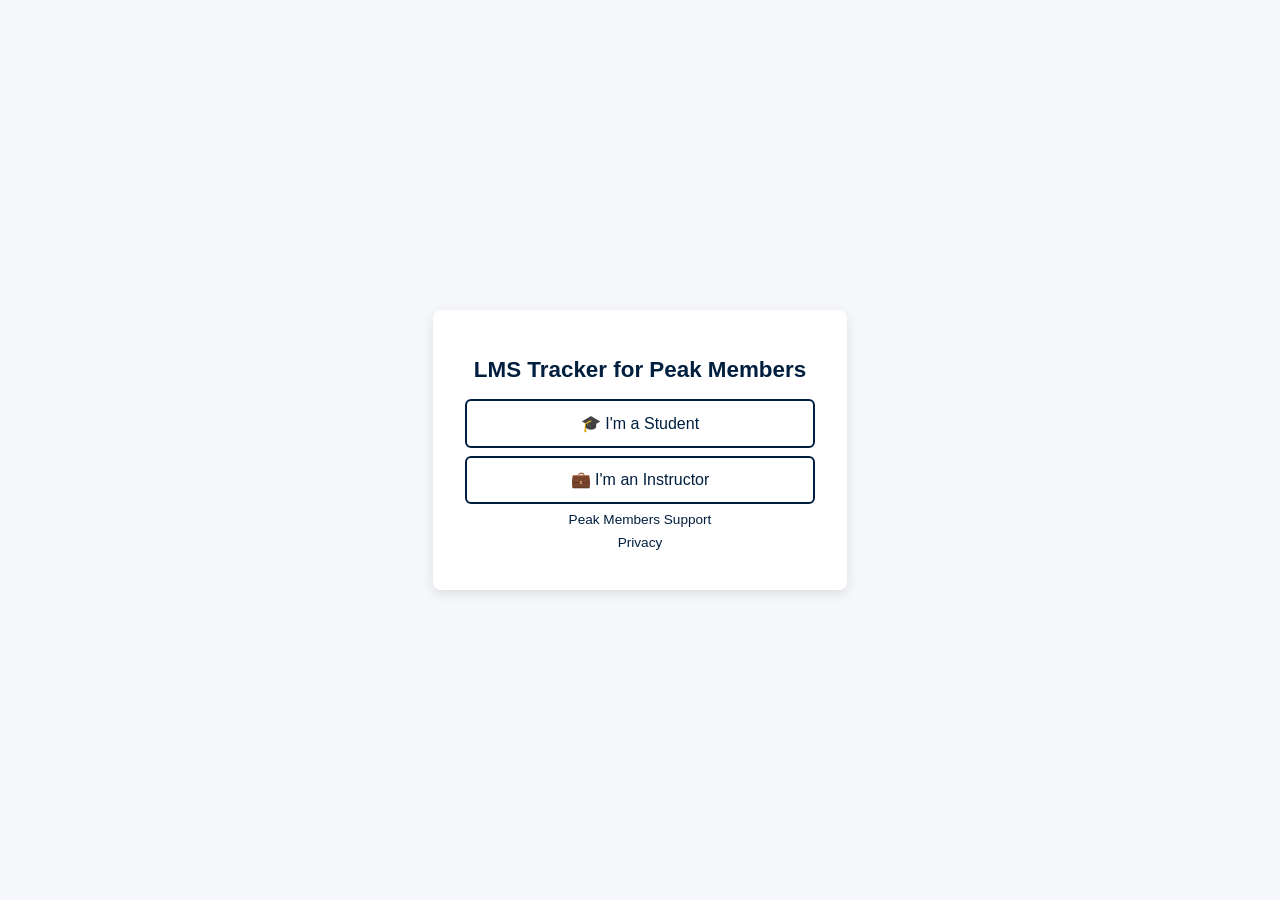
==== Login Page 2.0/index.html @ 06f6b2b8 "Add Login Page 2.0 folder (the prev ui)" ====
<!doctype html>
<html lang="en">
  <head>
    <meta charset="UTF-8" />
    <title>LMS Login Page</title>
    <link rel="stylesheet" href="style.css" />
  </head>
  <body>
    <!-- Role Selection -->
    <div class="container" id="selection">
      <h1>LMS Tracker for Peak Members</h1>
      <button class="btn student" onclick="showStudentLogin()">
        🎓 I'm a Student
      </button>
      <button class="btn instructor" onclick="showInstructorLogin()">
        💼 I'm an Instructor
      </button>
      <a href="#" class="link">Peak Members Support</a>
      <a href="#" class="link">Privacy</a>
    </div>

    <!-- Student Login -->
    <div class="container" id="studentLogin" style="display: none">
      <h1>Student Access<br /><small>Peak Members Portal</small></h1>
      <div class="form-group">
        <label for="studentUsername">Username or Email</label>
        <input
          type="text"
          id="studentUsername"
          placeholder="Enter your Peak Member ID or email"
        />
      </div>
      <div class="form-group">
        <label for="studentPassword">Password</label>
        <input type="password" id="studentPassword" placeholder="********" />
      </div>
      <a href="#" class="link">Forgot password?</a>
      <p class="note">Peak Members: Use your organization credentials</p>
      <button class="btn active" onclick="login('student')">
        Sign In to Dashboard
      </button>
      <a href="#" class="link">New Peak Member? Contact administrator</a>
      <a href="#" class="link" onclick="backToSelection()"
        >← Back to selection</a
      >
    </div>

    <!-- Instructor Login -->
    <div class="container" id="instructorLogin" style="display: none">
      <h1>Instructor Access<br /><small>Peak Members Portal</small></h1>
      <div class="form-group">
        <label for="instructorUsername">Username or Email</label>
        <input
          type="text"
          id="instructorUsername"
          placeholder="Enter your Instructor ID or email"
        />
      </div>
      <div class="form-group">
        <label for="instructorPassword">Password</label>
        <input type="password" id="instructorPassword" placeholder="********" />
      </div>
      <a href="#" class="link">Forgot password?</a>
      <p class="note">Peak Members: Use your organization credentials</p>
      <button class="btn active" onclick="login('instructor')">
        Sign In to Dashboard
      </button>
      <a href="#" class="link">New Instructor? Contact administrator</a>
      <a href="#" class="link" onclick="backToSelection()"
        >← Back to selection</a
      >
    </div>

    <!-- Dashboard -->
    <div class="container" id="dashboard" style="display: none">
      <h1>LMS Tracker Dashboard</h1>
      <p class="dashboard">
        Welcome to Peak Members Portal<br />
        You have successfully logged in to the LMS Tracker Dashboard.<br />
        This is a placeholder dashboard. Your learning management content would
        appear here.
      </p>
    </div>

    <script src="script.js"></script>
  </body>
</html>
---- Login Page 2.0/style.css ----
body {
  font-family: Arial, sans-serif;
  background: #f5f7fa;
  margin: 0;
  padding: 0;
  display: flex;
  justify-content: center;
  align-items: center;
  height: 100vh;
}

.container {
  background: #fff;
  padding: 2rem;
  border-radius: 8px;
  box-shadow: 0 4px 12px rgba(0,0,0,0.1);
  width: 350px;
  text-align: center;
}

h1 {
  font-size: 1.4rem;
  margin-bottom: 1rem;
  color: #001f3f; /* Navy Blue */
}

small {
  font-size: 0.9rem;
  color: #555;
}

.btn {
  display: block;
  width: 100%;
  padding: 0.8rem;
  margin: 0.5rem 0;
  border: 2px solid #001f3f;
  border-radius: 6px;
  font-size: 1rem;
  cursor: pointer;
  transition: background 0.3s, color 0.3s;
  background: #fff;
  color: #001f3f;
}

.btn:hover {
  background: #001f3f;
  color: #fff;
}

.btn.active {
  background: #001f3f;
  color: #fff;
}

.form-group {
  text-align: left;
  margin-bottom: 1rem;
}

label {
  display: block;
  font-size: 0.9rem;
  margin-bottom: 0.3rem;
  color: #001f3f;
}

input {
  width: 100%;
  padding: 0.6rem;
  border: 1px solid #ccc;
  border-radius: 6px;
  font-size: 1rem;
}

.link {
  display: block;
  margin: 0.5rem 0;
  font-size: 0.85rem;
  color: #001f3f;
  text-decoration: none;
}

.link:hover {
  text-decoration: underline;
}

.note {
  font-size: 0.85rem;
  color: #666;
}

.dashboard {
  font-size: 1rem;
  color: #333;
}
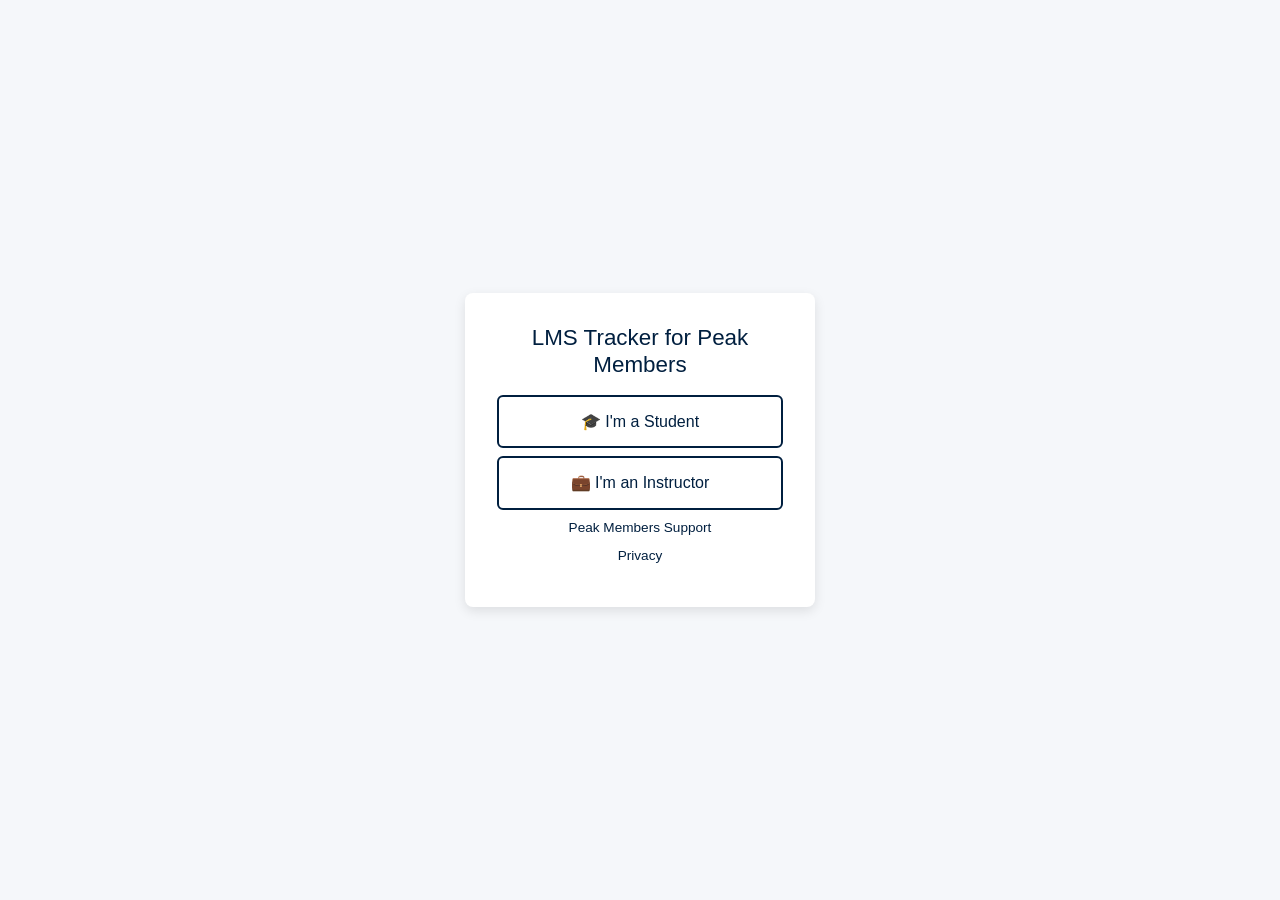
==== commit b90a57d3: "Prepare local LMS code for new repo" ====
--- a/Login Page 2.0/index.html
+++ b/Login Page 2.0/index.html
@@ -3,6 +3,15 @@
   <head>
     <meta charset="UTF-8" />
     <title>LMS Login Page</title>
+    <link rel="stylesheet" href="style.css" />
+
+    <!-- Bootstrap CSS (CDN) -->
+    <link
+      href="https://cdn.jsdelivr.net/npm/bootstrap@5.3.2/dist/css/bootstrap.min.css"
+      rel="stylesheet"
+    />
+
+    <!-- Your custom CSS -->
     <link rel="stylesheet" href="style.css" />
   </head>
   <body>
@@ -83,5 +92,10 @@
     </div>
 
     <script src="script.js"></script>
+    <!-- Bootstrap JS Bundle (CDN) -->
+    <script src="https://cdn.jsdelivr.net/npm/bootstrap@5.3.2/dist/js/bootstrap.bundle.min.js"></script>
+
+    <!-- Your custom JS -->
+    <script src="script.js"></script>
   </body>
 </html>
